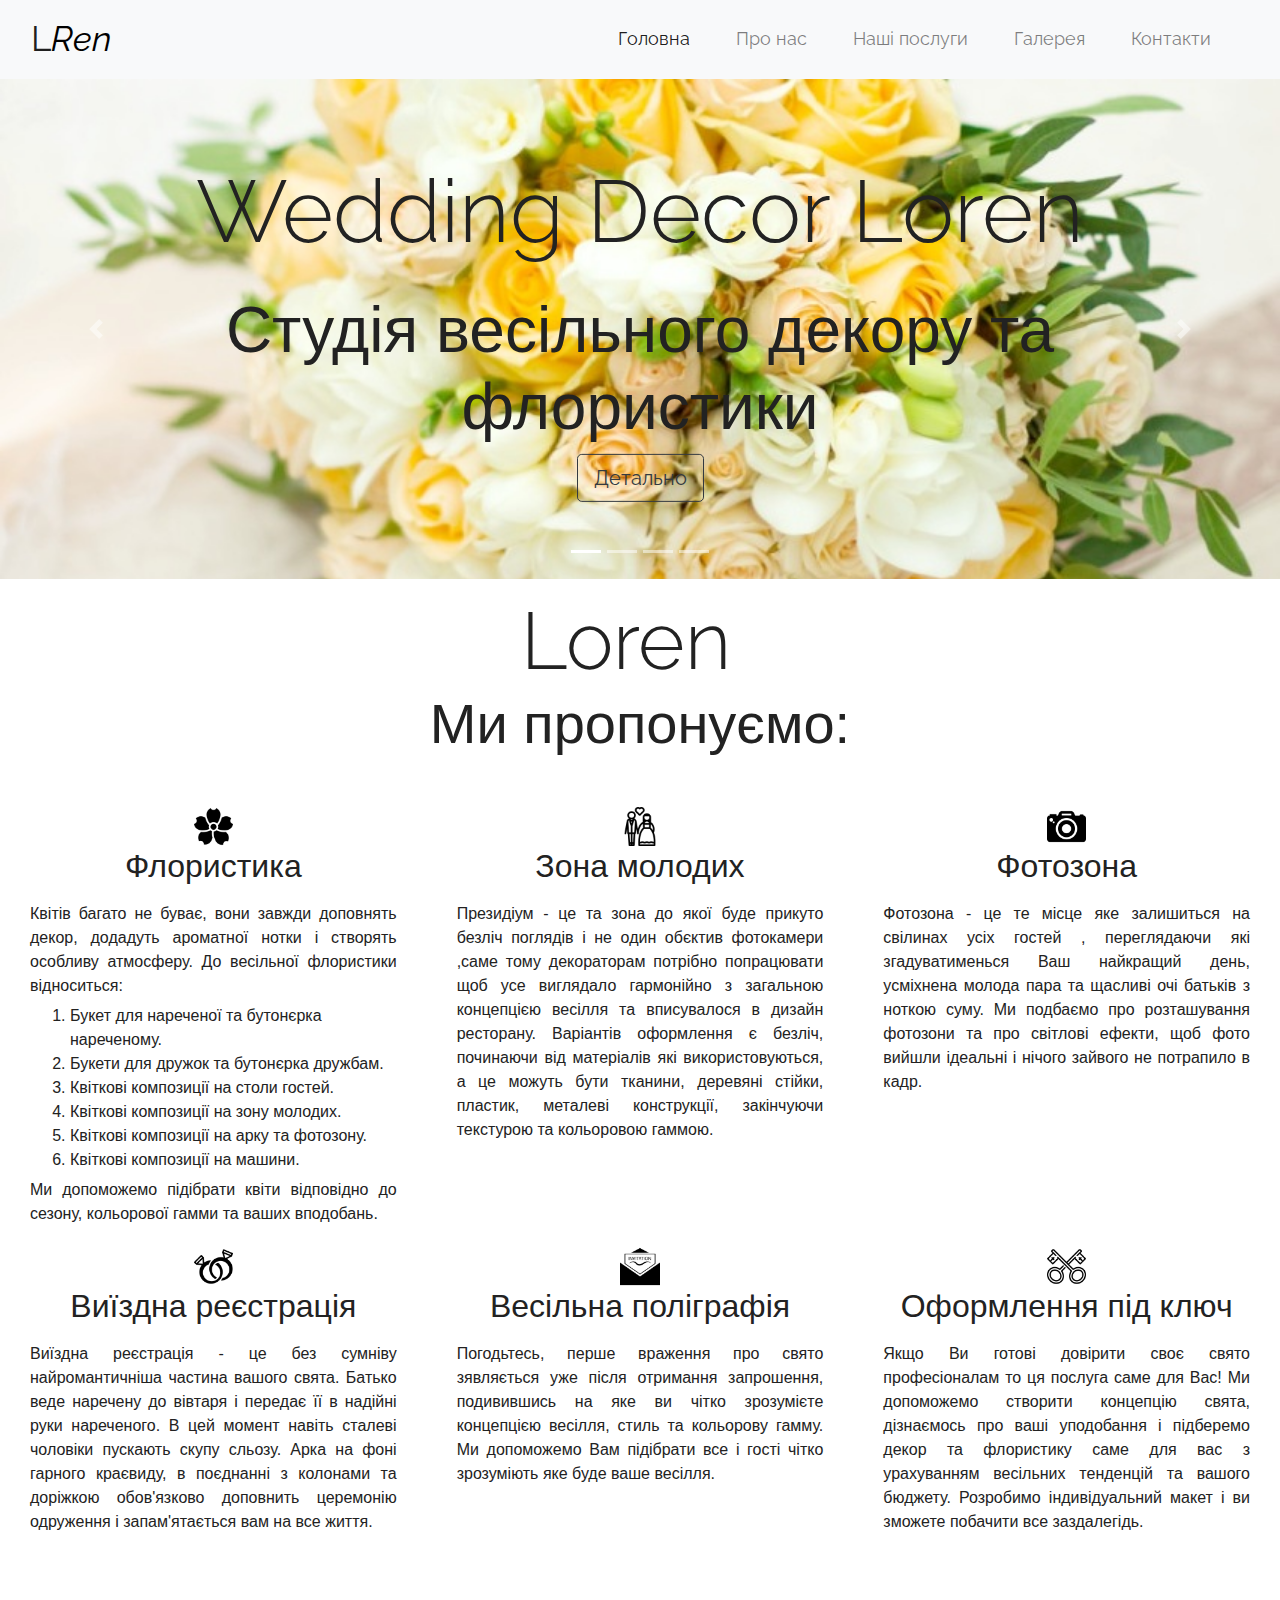
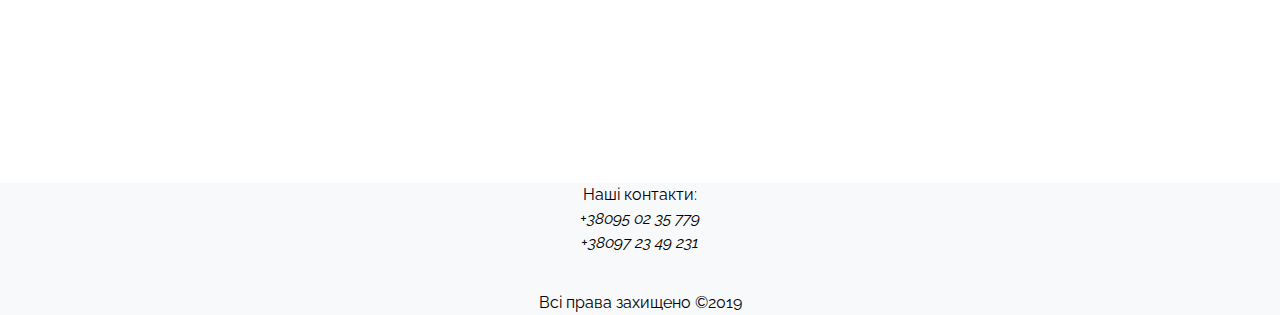
==== index.html @ 3f03f786 "create page galery" ====
<!DOCTYPE html>
<html lang="en">
<head>
    <meta charset="utf-8">
    <meta http-equiv="X-UA-Compatible" content="IE=edge">
    <meta name="viewport" content="width=device-width, initial-scale=1.0">
    <title>Weding Decor Loren</title>
    <meta name="keywords" content="Wedding, Decor, Loren, Agency"/>
    <meta name="description" content="Сайт весільної агенції Loren Decor"/>
    <meta http-equiv="content-language" content="ru">
    <link rel="stylesheet" href="https://use.fontawesome.com/releases/v5.7.2/css/all.css"
          integrity="sha384-fnmOCqbTlWIlj8LyTjo7mOUStjsKC4pOpQbqyi7RrhN7udi9RwhKkMHpvLbHG9Sr" crossorigin="anonymous">
    <link href="img/index/favicon.ico" rel="shortcut icon" type="image/x-icon"/>
    <link href="css/access.css" rel="stylesheet" type="text/css">
    <link rel="stylesheet" href="css/index.css">
    <link rel="stylesheet" href="css/bootstrap.min.css">
    <script src="https://ajax.googleapis.com/ajax/libs/jquery/3.3.1/jquery.min.js"></script>
    <script src="https://cdnjs.cloudflare.com/ajax/libs/popper.js/1.12.9/umd/popper.min.js"></script>
    <script src="js/bootstrap.js"></script>
    <script type="text/javascript" src="js/access.js"></script>
</head>
<body>
<!--Header-->
<nav class="navbar navbar-expand-md navbar-light bg-light sticky-top">
    <div class="container-fluid">
        <a class="navbar-brand" href="index.html">L<i class="far fa-dot-circle">Ren</i></a>
        <button class="navbar-toggler" type="button" data-toggle="collapse" data-terget="#navbarResponsive">
            <span class="navbar-toggler-icon"></span>
        </button>
        <div class="collapse navbar-collapse" id="navbarResponsive">
            <ul class="navbar-nav ml-auto">
                <li class="nav-item"><a class="nav-link active" href="index.html">Головна</a></li>
                <li class="nav-item"><a class="nav-link" href="src/about-us.html">Про нас</a></li>
                <li class="nav-item"><a class="nav-link" href="src/our-services.html">Наші послуги</a></li>
                <li class="nav-item"><a class="nav-link" href="src/galery.html">Галерея</a></li>
                <li class="nav-item"><a class="nav-link" href="src/contact.html">Контакти</a></li>
            </ul>
        </div>
    </div>
</nav>
<!--Slider-->
<div id="slides" class="carousel slide" data-ride="carousel">
    <ul class="carousel-indicators">
        <li data-terget="#slides" data-slide-to="0" class="active"></li>
        <li data-terget="#slides" data-slide-to="1"></li>
        <li data-terget="#slides" data-slide-to="2"></li>
        <li data-terget="#slides" data-slide-to="3"></li>
    </ul>
    <div class="carousel-inner" role="listbox">
        <div class="carousel-item active">
            <img src="img/index/slider/slide1.jpeg"/>
            <div class="carousel-caption">
                <h1 class="display-2">Wedding Decor Loren</h1>
                <h3 class="display-2">Студія весільного декору та флористики</h3>
                <a href="src/about-us.html">
                    <button type="button" class="btn btn-outline-dark btn-lg">Детально</button>
                </a>
            </div>
        </div>
        <div class="carousel-item">
            <img src="img/index/slider/slide2.jpeg"/>
        </div>
        <div class="carousel-item">
            <img src="img/index/slider/slide3.jpeg"/>
        </div>
        <div class="carousel-item">
            <img src="img/index/slider/slide4.jpeg"/>
        </div>
        <a class="carousel-control-next" href="#slides" role="button" data-slide="next">
            <span class="carousel-control-next-icon" aria-hidden="true"></span>
            <span class="sr-only">Next</span>
        </a>
        <a class="carousel-control-prev" href="#slides" role="button" data-slide="prev">
            <span class="carousel-control-prev-icon" aria-hidden="true"></span>
            <span class="sr-only">Previous</span>
        </a>
    </div>
</div>
<!--Main block-->
<div class="container">
    <div class="text-center alert">
        <div class="rowcol-12">
            <h1 class="display-3 text-typing">Loren</i></h1>
            <h2 class="display-4">Ми пропонуємо:</h2>
        </div>
    </div>
</div>
<!--Opys Roslug-->
<div class="container-fluid padding">
    <div class="row text-center mainBlock">
        <div class="col-xs-12 col-sm-6 col-md-4">
            <img class="rotate" src="img/index/icon/florystyka.png">
            <h3>Флористика</h3>
            <div class="container hower">
                <p class="text-justify">Квітів багато не буває, вони завжди доповнять декор, додадуть ароматної нотки і
                    створять особливу атмосферу. До весільної флористики відноситься:
                <ol class="text-left">
                    <li>Букет для нареченої та бутонєрка нареченому.</li>
                    <li>Букети для дружок та бутонєрка дружбам.</li>
                    <li>Квіткові композиції на столи гостей.</li>
                    <li>Квіткові композиції на зону молодих.</li>
                    <li>Квіткові композиції на арку та фотозону.</li>
                    <li>Квіткові композиції на машини.</li>
                </ol>
                <p class="text-justify">Ми допоможемо підібрати квіти відповідно до сезону, кольорової гамми та ваших
                    вподобань.</p>
            </div>
        </div>
        <div class="col-xs-12 col-sm-6 col-md-4">
            <img class="rotate" src="img/index/icon/prezydia.png">
            <h3>Зона молодих</h3>
            <div class="container hower">
                <p class="text-justify">Президіум - це та зона до якої буде прикуто безліч поглядів і не один обєктив
                    фотокамери ,саме тому декораторам потрібно попрацювати щоб усе виглядало гармонійно з загальною
                    концепцією весілля та вписувалося в дизайн ресторану. Варіантів оформлення є безліч, починаючи від
                    матеріалів які використовуються, а це можуть бути тканини,
                    деревяні стійки, пластик, металеві конструкції, закінчуючи текстурою та кольоровою гаммою.</p>
            </div>
        </div>
        <div class="col-xs-12 col-sm-6 col-md-4">
            <img class="rotate" src="img/index/icon/fotozona%20.png">
            <h3>Фотозона</h3>
            <div class="container hower">
                <p class="text-justify">Фотозона - це те місце яке залишиться на свілинах усіх гостей , переглядаючи які
                    згадуватименься Ваш найкращий день, усміхнена молода пара та щасливі очі батьків з ноткою суму.
                    Ми подбаємо про розташування фотозони та про світлові ефекти, щоб фото вийшли ідеальні і нічого
                    зайвого не потрапило в кадр.
            </div>
            </p>
        </div>
        <div class="col-xs-12 col-sm-6 col-md-4">
            <img class="rotate" src="img/index/icon/vyizna.png">
            <h3>Виїздна реєстрація</h3>
            <div class="container hower">
                <p class="text-justify">Виїздна реєстрація - це без сумніву найромантичніша частина вашого свята. Батько
                    веде наречену до вівтаря і передає її в надійні руки нареченого. В цей момент навіть сталеві
                    чоловіки пускають скупу сльозу.
                    Арка на фоні гарного краєвиду, в поєднанні з колонами та доріжкою обов'язково доповнить церемонію
                    одруження і запам'ятається вам на все життя.
                </p>
            </div>
        </div>
        <div class="col-xs-12 col-sm-6 col-md-4">
            <img class="rotate" src="img/index/icon/poligraphy.png">
            <h3>Весільна поліграфія</h3>
            <div class="container hower">
                <p class="text-justify">Погодьтесь, перше враження про свято зявляється уже після отримання запрошення,
                    подивившись на яке ви чітко зрозумієте концепцією весілля, стиль та кольорову гамму.
                    Ми допоможемо Вам підібрати все і гості чітко зрозуміють яке буде ваше весілля.</p>
            </div>
        </div>
        <div class="col-xs-12 col-sm-6 col-md-4">
            <img class="rotate" src="img/index/icon/key.png">
            <h3>Оформлення під ключ</h3>
            <div class="container hower">
                <p class="text-justify">Якщо Ви готові довірити своє свято професіоналам то ця послуга саме для Вас!
                    Ми допоможемо створити концепцію свята, дізнаємось про ваші уподобання і підберемо декор та
                    флористику саме для вас з урахуванням весільних тенденцій та вашого бюджету. Розробимо
                    індивідуальний макет і ви зможете побачити все заздалегідь.
                </p>
            </div>
        </div>
    </div>
</div>
<!--Section with img-->
<figure>
    <div class="fixed-wrap">
        <div id="fixed">
        </div>
    </div>
</figure>
<!--Footer-->
<footer class="container-fluid bg-light">
    <div class="container-fluid text-center social">
        <span>Наші контакти:</span><br>
        <i class="fas fa-phone">+38095 02 35 779</i><br>
        <i class="fab fa-viber">+38097 23 49 231</i><br>
        <a href="https://www.facebook.com/oksanavolodynyrivna" target="_blank" title="Facebook"><i
                class="fab fa-facebook"></i></a>
        <a href="https://www.instagram.com/wedding_decor_loren/" target="_blank" title="Instagram"><i
                class="fab fa-instagram"></i></a>
        <a href="href=mailto:roma@br.if." target="_blank" title="Відправте нам повідомлення"><i
                class="fas fa-envelope"></i></a><br>
    </div>
    <div class="container text-sm-center">
        <span> Всі права захищено &copy;2019</span>
    </div>
</footer>
<script type="text/javascript">
    //** 1) Adds ability to scroll to an absolute position (from top of page) or specific element on the page instead.
    //** 2) Fixes scroll animation not working in Opera.
    var scrolltotop = {
        setting: {startline: 100, scrollto: 0, scrollduration: 1000, fadeduration: [500, 100]},
        controlHTML: '<img src="img/index/knopka.png" style="width:48px; height:48px" />',
        controlattrs: {offsetx: 25, offsety: 25},
        anchorkeyword: '#top', //Enter href value of HTML anchors on the page that should also act as "Scroll Up" links

        state: {isvisible: false, shouldvisible: false},

        scrollup: function () {
            if (!this.cssfixedsupport)
                this.$control.css({opacity: 0})
            var dest = isNaN(this.setting.scrollto) ? this.setting.scrollto : parseInt(this.setting.scrollto)
            if (typeof dest == "string" && jQuery('#' + dest).length == 1)
                dest = jQuery('#' + dest).offset().top
            else
                dest = 0
            this.$body.animate({scrollTop: dest}, this.setting.scrollduration);
        },
        keepfixed: function () {
            var $window = jQuery(window)
            var controlx = $window.scrollLeft() + $window.width() - this.$control.width() - this.controlattrs.offsetx
            var controly = $window.scrollTop() + $window.height() - this.$control.height() - this.controlattrs.offsety
            this.$control.css({left: controlx + 'px', top: controly + 'px'})
        },
        togglecontrol: function () {
            var scrolltop = jQuery(window).scrollTop()
            if (!this.cssfixedsupport)
                this.keepfixed()
            this.state.shouldvisible = (scrolltop >= this.setting.startline) ? true : false
            if (this.state.shouldvisible && !this.state.isvisible) {
                this.$control.stop().animate({opacity: 1}, this.setting.fadeduration[0])
                this.state.isvisible = true
            }
            else if (this.state.shouldvisible == false && this.state.isvisible) {
                this.$control.stop().animate({opacity: 0}, this.setting.fadeduration[1])
                this.state.isvisible = false
            }
        },
        init: function () {
            jQuery(document).ready(function ($) {
                var mainobj = scrolltotop
                var iebrws = document.all
                mainobj.cssfixedsupport = !iebrws || iebrws && document.compatMode == "CSS1Compat" && window.XMLHttpRequest
                mainobj.$body = (window.opera) ? (document.compatMode == "CSS1Compat" ? $('html') : $('body')) : $('html,body')
                mainobj.$control = $('<div id="topcontrol">' + mainobj.controlHTML + '</div>')
                    .css({
                        position: mainobj.cssfixedsupport ? 'fixed' : 'absolute',
                        bottom: mainobj.controlattrs.offsety,
                        right: mainobj.controlattrs.offsetx,
                        opacity: 0,
                        cursor: 'pointer'
                    })
                    .attr({title: 'На верх'})
                    .click(function () {
                        mainobj.scrollup();
                        return false
                    })
                    .appendTo('body')
                if (document.all && !window.XMLHttpRequest && mainobj.$control.text() != '')
                    mainobj.$control.css({width: mainobj.$control.width()})
                mainobj.togglecontrol()
                $('a[href="' + mainobj.anchorkeyword + '"]').click(function () {
                    mainobj.scrollup()
                    return false
                })
                $(window).bind('scroll resize', function (e) {
                    mainobj.togglecontrol()
                })
            })
        }
    }
    scrolltotop.init()</script>
</body>
</html>
---- css/access.css ----
.unselectable {
    -moz-user-select:none;
    -webkit-user-select:none;
    cursor: default;
}
html
{
    -webkit-touch-callout: none;
    -webkit-user-select: none;
    -khtml-user-select: none;
    -moz-user-select: none;
    -ms-user-select: none;
    user-select: none;
    -webkit-tap-highlight-color: rgba(0,0,0,0);
}
#wpcp-error-message {
    direction: ltr;
    text-align: center;
    transition: opacity 900ms ease 0s;
    z-index: 99999999;
}
.hideme {
    opacity:0;
    visibility: hidden;
}
.showme {
    opacity:1;
    visibility: visible;
}
.msgmsg-box-wpcp {
    border-radius: 10px;
    color: #555;
    font-family: Tahoma;
    font-size: 11px;
    margin: 10px;
    padding: 10px 36px;
    position: fixed;
    width: 255px;
    top: 50%;
    left: 50%;
    margin-top: -10px;
    margin-left: -130px;
    -webkit-box-shadow: 0px 0px 34px 2px rgba(242,191,191,1);
    -moz-box-shadow: 0px 0px 34px 2px rgba(242,191,191,1);
    box-shadow: 0px 0px 34px 2px rgba(242,191,191,1);
}
.msgmsg-box-wpcp span {
    font-weight:bold;
    text-transform:uppercase;
}
.error-wpcp {		background:#ffecec;
    border:1px solid #f5aca6;
}
.success {
    background:#e9ffd9;
    border:1px solid #a6ca8a;
}
.warning-wpcp {
    background:#ffecec;
    border:1px solid #f5aca6;
}
.notice {
    background:#e3f7fc;
    border:1px solid #8ed9f6;
}
---- css/index.css ----
@import url('https://fonts.googleapis.com/css?family=Poppins:400,500,700');
@import url('https://fonts.googleapis.com/css?family=Raleway');

html body{
    width: 100%;
    height: 100%;
    font-family: 'Raleway', sans-serif;
    color: #2222;
}
/*navbar*/
.container-fluid .navbar-brand{
    font-size: 35px;
}
.container-fluid h1{
    padding: 1em;
    border-radius: 0;
    margin: 0 auto;
    margin-top: 10px;
}
.navbar-nav li{
padding-right: 30px;
}
.nav-link{
    font-size: 1.1em; !important;
}
/*sider*/
.carousel-inner{
    height: 500px;
}
.carousel-inner img{
    /*transform: translateY(-20%);*/
    /*width: 100%;*/
    height: 100%;
}
@media  (min-width: 1000px) {
    .carousel-inner img{
        width: 100%;}
}

.carousel-caption{
    position: absolute;
    top: 50%;
    transform: translateY(-100%);
}
.carousel-caption h1{
    padding-top: 40px;
    font-style: initial;
    color: rgb(34, 34, 34);
}
.carousel-caption h3{
    color: rgb(34, 34, 34);
    font-family: "Book Antiqua", sans-serif;
    font-size: 4em;
    padding-top: 20px;
}
/*main block*/
@media (max-width: 450px) {
    .carousel-caption .display-2 {
        font-size: 2em;
    }
}
.padding{
  padding-bottom: 2em;
}
.alert{
    width: 100%;
    margin: 0 auto;
    padding-top: 2em;
}
.alert h1 {
    color: rgb(34, 34, 34);
    padding-top: 1px;
    font-family: "Raleway", sans-serif;
    font-size: 5em;
    margin-bottom: 1px;

}
.alert h1:hover{
    text-shadow: 3px 3px 3px #8f8f8f;
    transition: text-shadow 300ms linear 0ms;
}
.alert h2{
     color: rgb(34, 34, 34);
     font-family: "Book Antiqua", sans-serif;
     margin-bottom: 1px;
 }
.alert h2:hover {
    text-shadow: 3px 3px 3px #8f8f8f;
    transition: text-shadow 300ms linear 0ms;
    cursor: pointer;
}
/*opys poslug*/
.mainBlock img{
    width: 10%;
    padding-top: 20px;
}
.mainBlock h3{
    color: rgb(34, 34, 34);
    padding-top: 1px;
    font-family: "Book Antiqua", sans-serif;
    margin-bottom: 1px;
    font-size: 2em;
    padding-bottom: 10px;

}
.text-typing
{
    width: 13em;
    white-space:nowrap;
    overflow:hidden;
    -webkit-animation: type 8s steps(50, end);
    animation: type 8s steps(50, end);
}
@keyframes type{
    from { width: 0px; }
}

@-webkit-keyframes type{
    from { width: 0px; }
}
.mainBlock h3:hover{
    text-shadow: 3px 3px 3px #8f8f8f;
    transition: text-shadow 300ms linear 0ms;
}
.mainBlock p, .mainBlock ol{
    color: rgb(34, 34, 34);
    padding-top: 5px;
    font-family: "Book Antiqua", sans-serif;
    margin-bottom: 1px;
    font-size: 1em;
    transition: all 300ms linear 0ms;
}
.hower:hover{
    transform: rotate(0deg) scale(1.1,1.1) ;
    box-shadow: 1px 1px 1px #cacaca;
    z-index: 999;
    transition: transform 300ms linear 100ms,
    box-shadow 300ms linear 0ms, z-index 300ms linear 0ms;
    background: #f4f4f4;
}
/*img block*/
#fixed{
    width: 100%;
    height: 200px;
    background: url("../img/index/fon.jpeg") no-repeat center center fixed;
    background-blend-mode: multiply;
    border-color: lightblue;
   /** background-size: cover;*/
    -o-background-size: cover;
    -moz-background-size: cover;
    -webkit-background-size: cover;


}

/*footer*/
footer span, i{
    color: black;
}
.social a{
    font-size: 1.5em;
    padding: 4px;
}
.fa-envelope, .fa-facebook, .fa-instagram{color: black}
.fa-instagram:hover, .fa-facebook:hover, .fa-envelope:hover{color: #737475
}
/*rotate img for main block*/
.rotate:hover {
    -webkit-transform: rotateZ(20deg);
    -ms-transform: rotateZ(20deg);
    transform: rotateZ(20deg);
    cursor: pointer;
}
/***********************************************************

                        MEDIA QUERIS

***********************************************************/

/*@media (max-width: 1160px) {
    .container{
        width: 100%;
    }
    .col-4{
        width: 100%;
        box-sizing: content-box;
        box-sizing: border-box;


        margin: 0;
        padding-left: 15px;
        padding-right: 15px;
        text-align: center;

    }
}*/
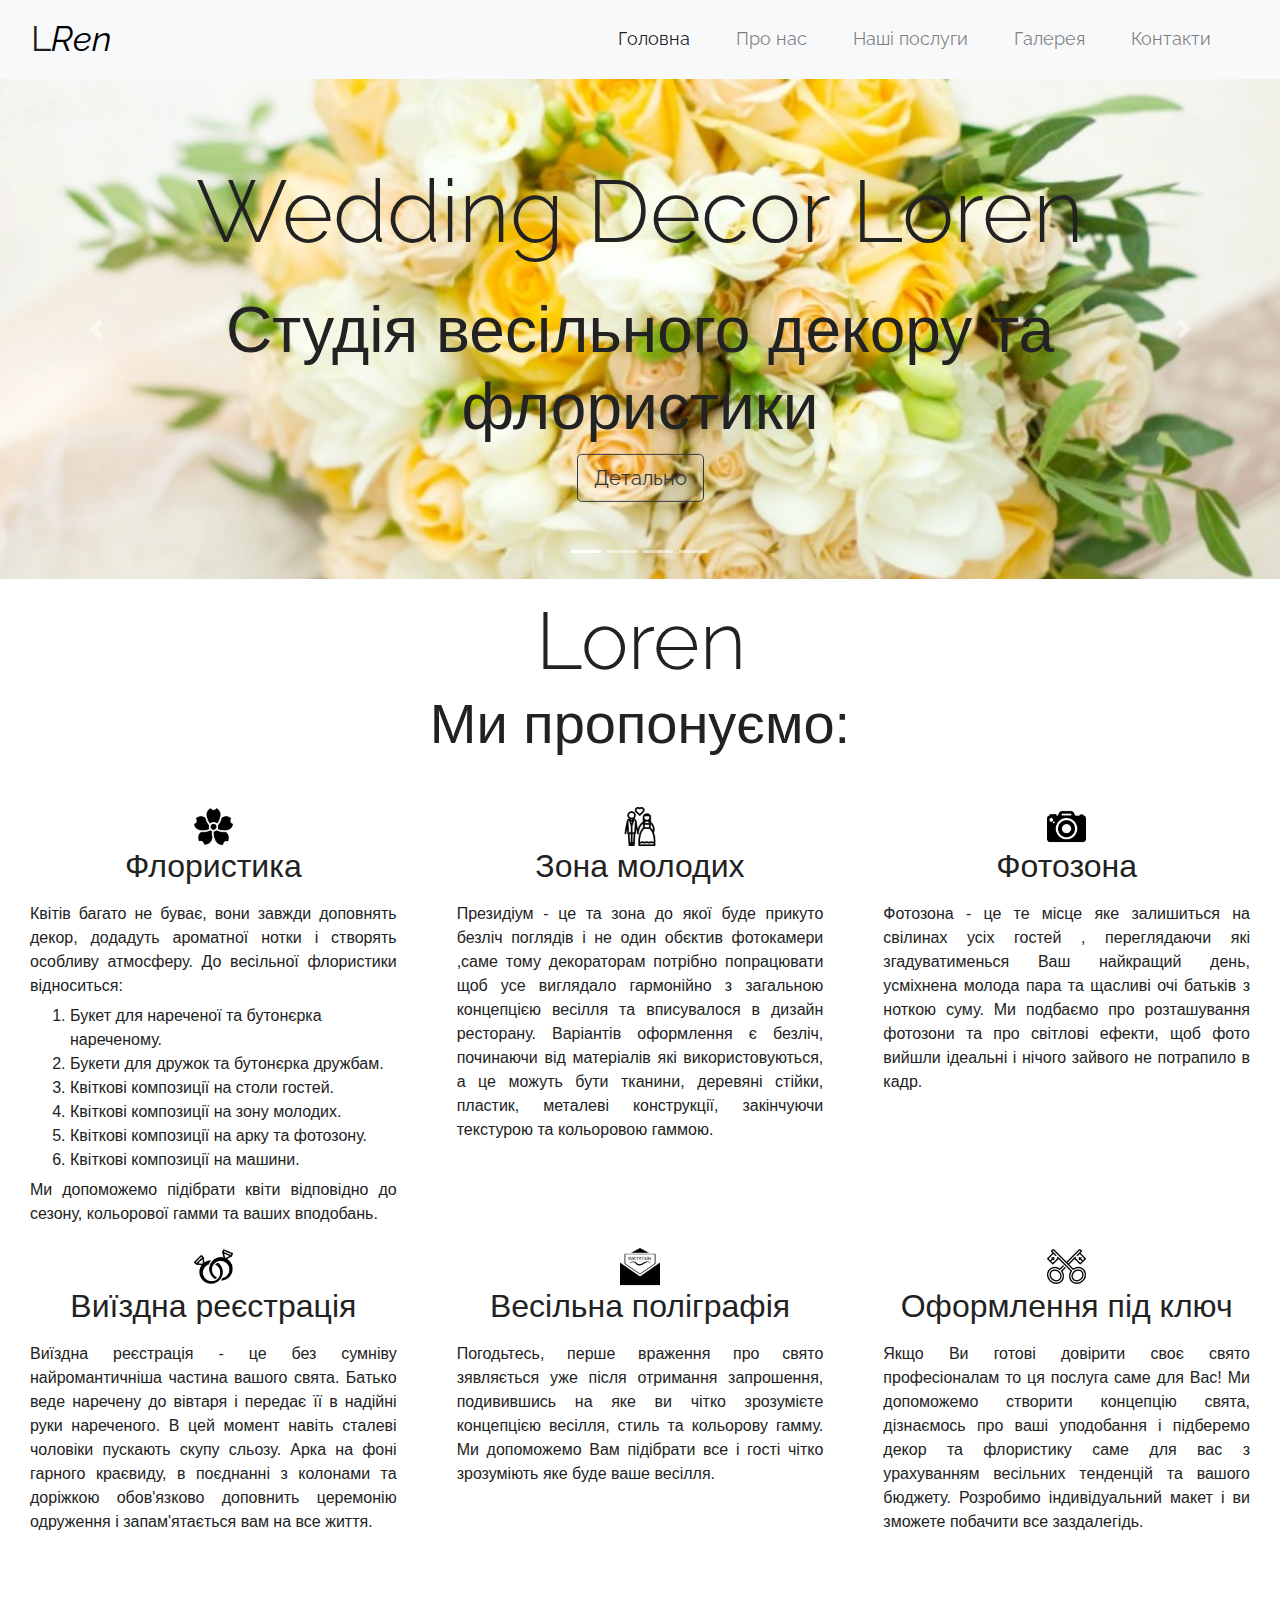
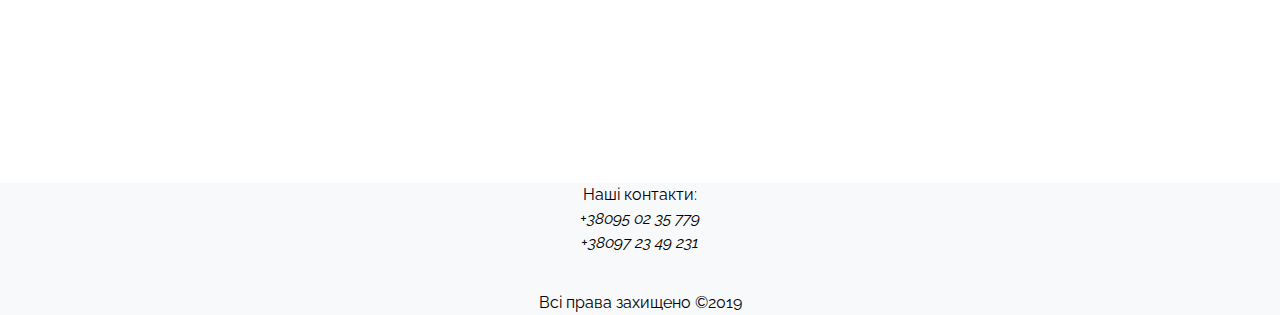
==== commit 52cba806: "modified navbar menu" ====
--- a/index.html
+++ b/index.html
@@ -15,8 +15,10 @@
     <link rel="stylesheet" href="css/index.css">
     <link rel="stylesheet" href="css/bootstrap.min.css">
     <script src="https://ajax.googleapis.com/ajax/libs/jquery/3.3.1/jquery.min.js"></script>
+    <!--TODO: create nav bar menu for small devices-->
     <script src="https://cdnjs.cloudflare.com/ajax/libs/popper.js/1.12.9/umd/popper.min.js"></script>
-    <script src="js/bootstrap.js"></script>
+    <script type="text/javascript" src="js/popper.min.js"></script>
+    <script src="js/bootstrap.min.js"></script>
     <script type="text/javascript" src="js/access.js"></script>
 </head>
 <body>
@@ -27,7 +29,7 @@
         <button class="navbar-toggler" type="button" data-toggle="collapse" data-terget="#navbarResponsive">
             <span class="navbar-toggler-icon"></span>
         </button>
-        <div class="collapse navbar-collapse" id="navbarResponsive">
+        <div id="navbarResponsive" class="collapse navbar-collapse" >
             <ul class="navbar-nav ml-auto">
                 <li class="nav-item"><a class="nav-link active" href="index.html">Головна</a></li>
                 <li class="nav-item"><a class="nav-link" href="src/about-us.html">Про нас</a></li>
@@ -79,7 +81,7 @@
 <!--Main block-->
 <div class="container">
     <div class="text-center alert">
-        <div class="rowcol-12">
+        <div class="col-12">
             <h1 class="display-3 text-typing">Loren</i></h1>
             <h2 class="display-4">Ми пропонуємо:</h2>
         </div>
@@ -261,5 +263,7 @@
         }
     }
     scrolltotop.init()</script>
+<!-- Optional JavaScript -->
+<!-- jQuery first, then Popper.js, then Bootstrap JS -->
 </body>
 </html>
--- a/css/index.css
+++ b/css/index.css
@@ -23,7 +23,7 @@
 .nav-link{
     font-size: 1.1em; !important;
 }
-/*sider*/
+/*slider*/
 .carousel-inner{
     height: 500px;
 }
@@ -32,7 +32,8 @@
     /*width: 100%;*/
     height: 100%;
 }
-@media  (min-width: 1000px) {
+
+@media  (min-width: 860px) {
     .carousel-inner img{
         width: 100%;}
 }
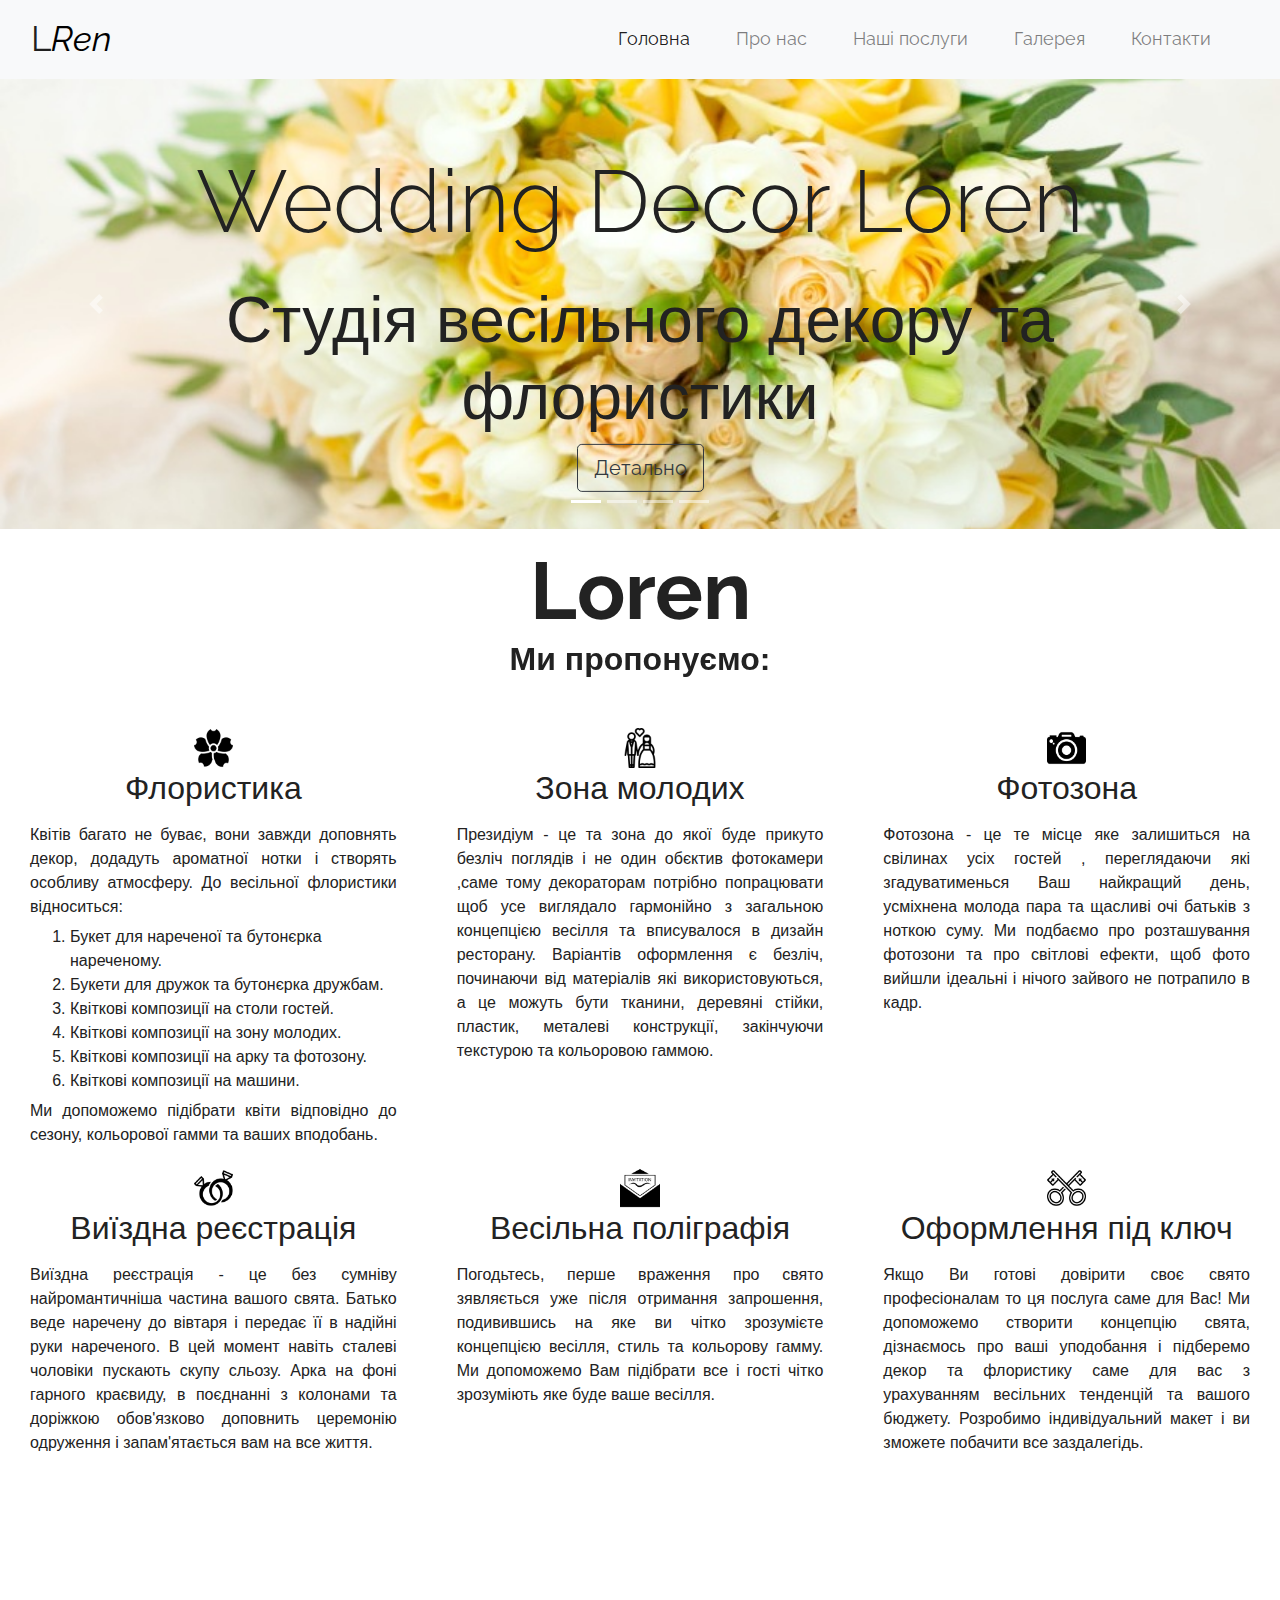
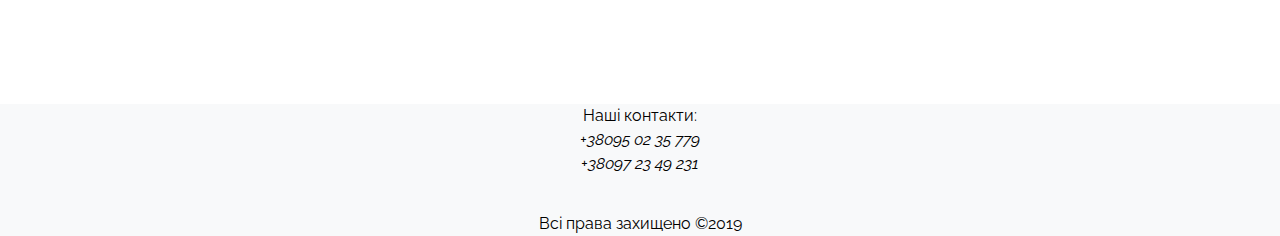
==== commit 11e5ad9e: "modified style for small device" ====
--- a/index.html
+++ b/index.html
@@ -6,7 +6,7 @@
     <meta name="viewport" content="width=device-width, initial-scale=1.0">
     <title>Weding Decor Loren</title>
     <meta name="keywords" content="Wedding, Decor, Loren, Agency"/>
-    <meta name="description" content="Сайт весільної агенції Loren Decor"/>
+    <meta name="description" content="Весільна агенція Loren Decor"/>
     <meta http-equiv="content-language" content="ru">
     <link rel="stylesheet" href="https://use.fontawesome.com/releases/v5.7.2/css/all.css"
           integrity="sha384-fnmOCqbTlWIlj8LyTjo7mOUStjsKC4pOpQbqyi7RrhN7udi9RwhKkMHpvLbHG9Sr" crossorigin="anonymous">
@@ -15,7 +15,6 @@
     <link rel="stylesheet" href="css/index.css">
     <link rel="stylesheet" href="css/bootstrap.min.css">
     <script src="https://ajax.googleapis.com/ajax/libs/jquery/3.3.1/jquery.min.js"></script>
-    <!--TODO: create nav bar menu for small devices-->
     <script src="https://cdnjs.cloudflare.com/ajax/libs/popper.js/1.12.9/umd/popper.min.js"></script>
     <script type="text/javascript" src="js/popper.min.js"></script>
     <script src="js/bootstrap.min.js"></script>
@@ -23,13 +22,15 @@
 </head>
 <body>
 <!--Header-->
-<nav class="navbar navbar-expand-md navbar-light bg-light sticky-top">
+<!--Nav bar section-->
+<nav class="navbar navbar-expand-lg navbar-light bg-light sticky-top">
     <div class="container-fluid">
         <a class="navbar-brand" href="index.html">L<i class="far fa-dot-circle">Ren</i></a>
-        <button class="navbar-toggler" type="button" data-toggle="collapse" data-terget="#navbarResponsive">
+        <button class="navbar-toggler" type="button" data-toggle="collapse" data-target="#navSuport"
+                aria-controls="navSuport" aria-expanded="false" aria-label="togleNavi">
             <span class="navbar-toggler-icon"></span>
         </button>
-        <div id="navbarResponsive" class="collapse navbar-collapse" >
+        <div class="collapse navbar-collapse" id="navSuport">
             <ul class="navbar-nav ml-auto">
                 <li class="nav-item"><a class="nav-link active" href="index.html">Головна</a></li>
                 <li class="nav-item"><a class="nav-link" href="src/about-us.html">Про нас</a></li>
@@ -41,6 +42,7 @@
     </div>
 </nav>
 <!--Slider-->
+
 <div id="slides" class="carousel slide" data-ride="carousel">
     <ul class="carousel-indicators">
         <li data-terget="#slides" data-slide-to="0" class="active"></li>
@@ -82,8 +84,12 @@
 <div class="container">
     <div class="text-center alert">
         <div class="col-12">
-            <h1 class="display-3 text-typing">Loren</i></h1>
-            <h2 class="display-4">Ми пропонуємо:</h2>
+            <div class="container justify-content-center">
+                <div class="row">
+                    <h1 class="font-weight-bold text-typing">Loren</i></h1>
+                </div>
+            </div>
+            <h2 class="display-5 font-weight-bold">Ми пропонуємо:</h2>
         </div>
     </div>
 </div>
@@ -183,9 +189,7 @@
                 class="fab fa-instagram"></i></a>
         <a href="href=mailto:roma@br.if." target="_blank" title="Відправте нам повідомлення"><i
                 class="fas fa-envelope"></i></a><br>
-    </div>
-    <div class="container text-sm-center">
-        <span> Всі права захищено &copy;2019</span>
+        <span>Всі права захищено &copy;2019</span>
     </div>
 </footer>
 <script type="text/javascript">
@@ -263,7 +267,5 @@
         }
     }
     scrolltotop.init()</script>
-<!-- Optional JavaScript -->
-<!-- jQuery first, then Popper.js, then Bootstrap JS -->
 </body>
 </html>
--- a/css/index.css
+++ b/css/index.css
@@ -25,12 +25,15 @@
 }
 /*slider*/
 .carousel-inner{
-    height: 500px;
+    height: 450px;
 }
 .carousel-inner img{
-    /*transform: translateY(-20%);*/
-    /*width: 100%;*/
+    transform: translateY(-5%);
+    width: 100%;
     height: 100%;
+}
+.flexabl-img{
+    max-width: 100%;
 }
 
 @media  (min-width: 860px) {
@@ -44,7 +47,7 @@
     transform: translateY(-100%);
 }
 .carousel-caption h1{
-    padding-top: 40px;
+    padding-top: 30px;
     font-style: initial;
     color: rgb(34, 34, 34);
 }
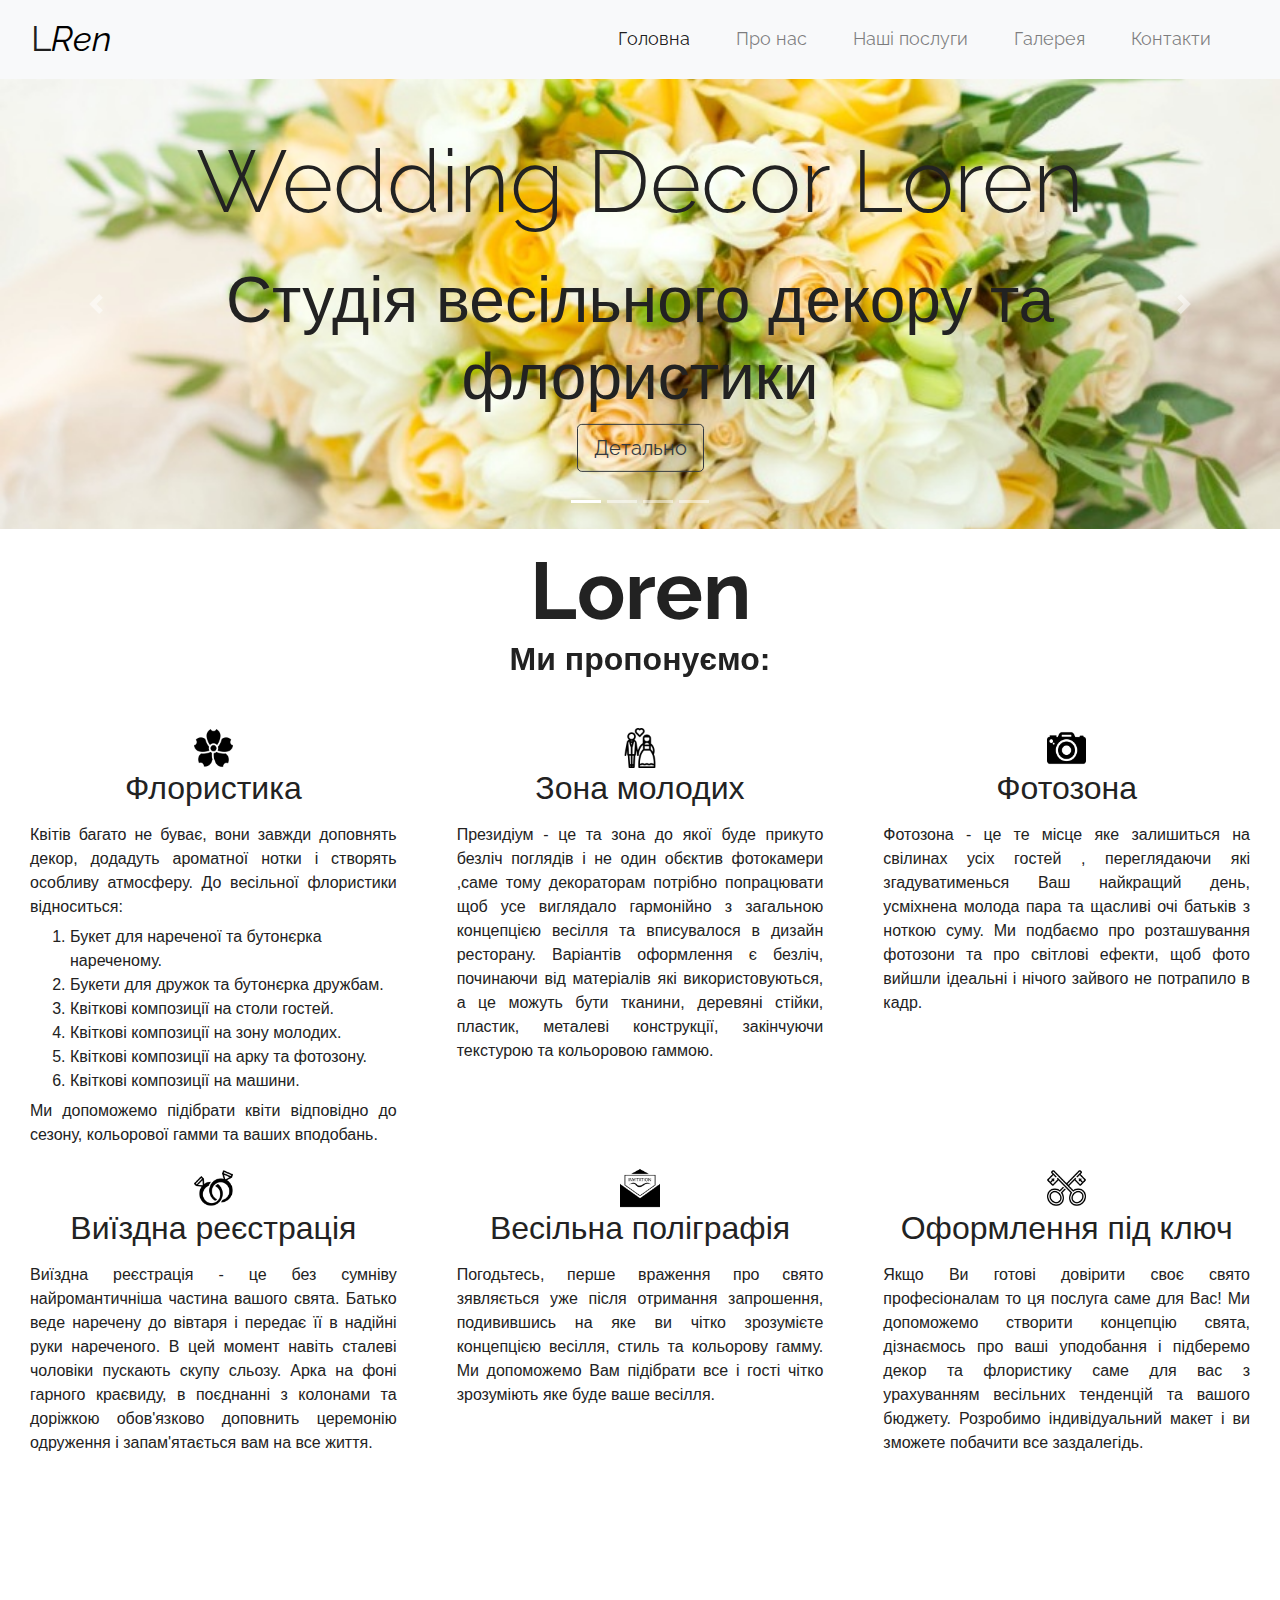
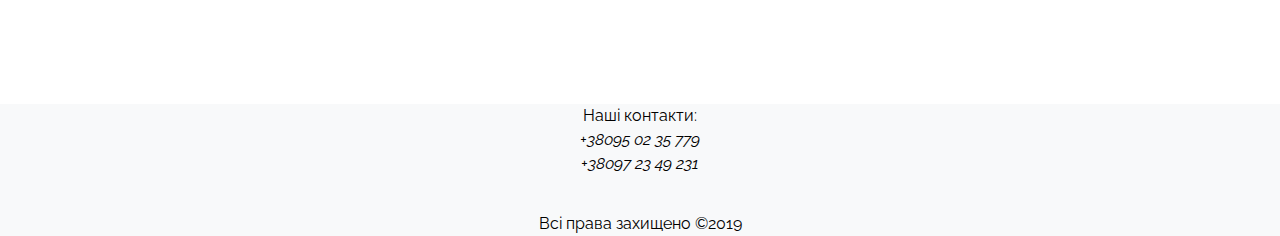
==== commit 59961745: "modified contact page" ====
--- a/index.html
+++ b/index.html
@@ -53,7 +53,7 @@
     <div class="carousel-inner" role="listbox">
         <div class="carousel-item active">
             <img src="img/index/slider/slide1.jpeg"/>
-            <div class="carousel-caption">
+            <div class="carousel-caption pt-0">
                 <h1 class="display-2">Wedding Decor Loren</h1>
                 <h3 class="display-2">Студія весільного декору та флористики</h3>
                 <a href="src/about-us.html">
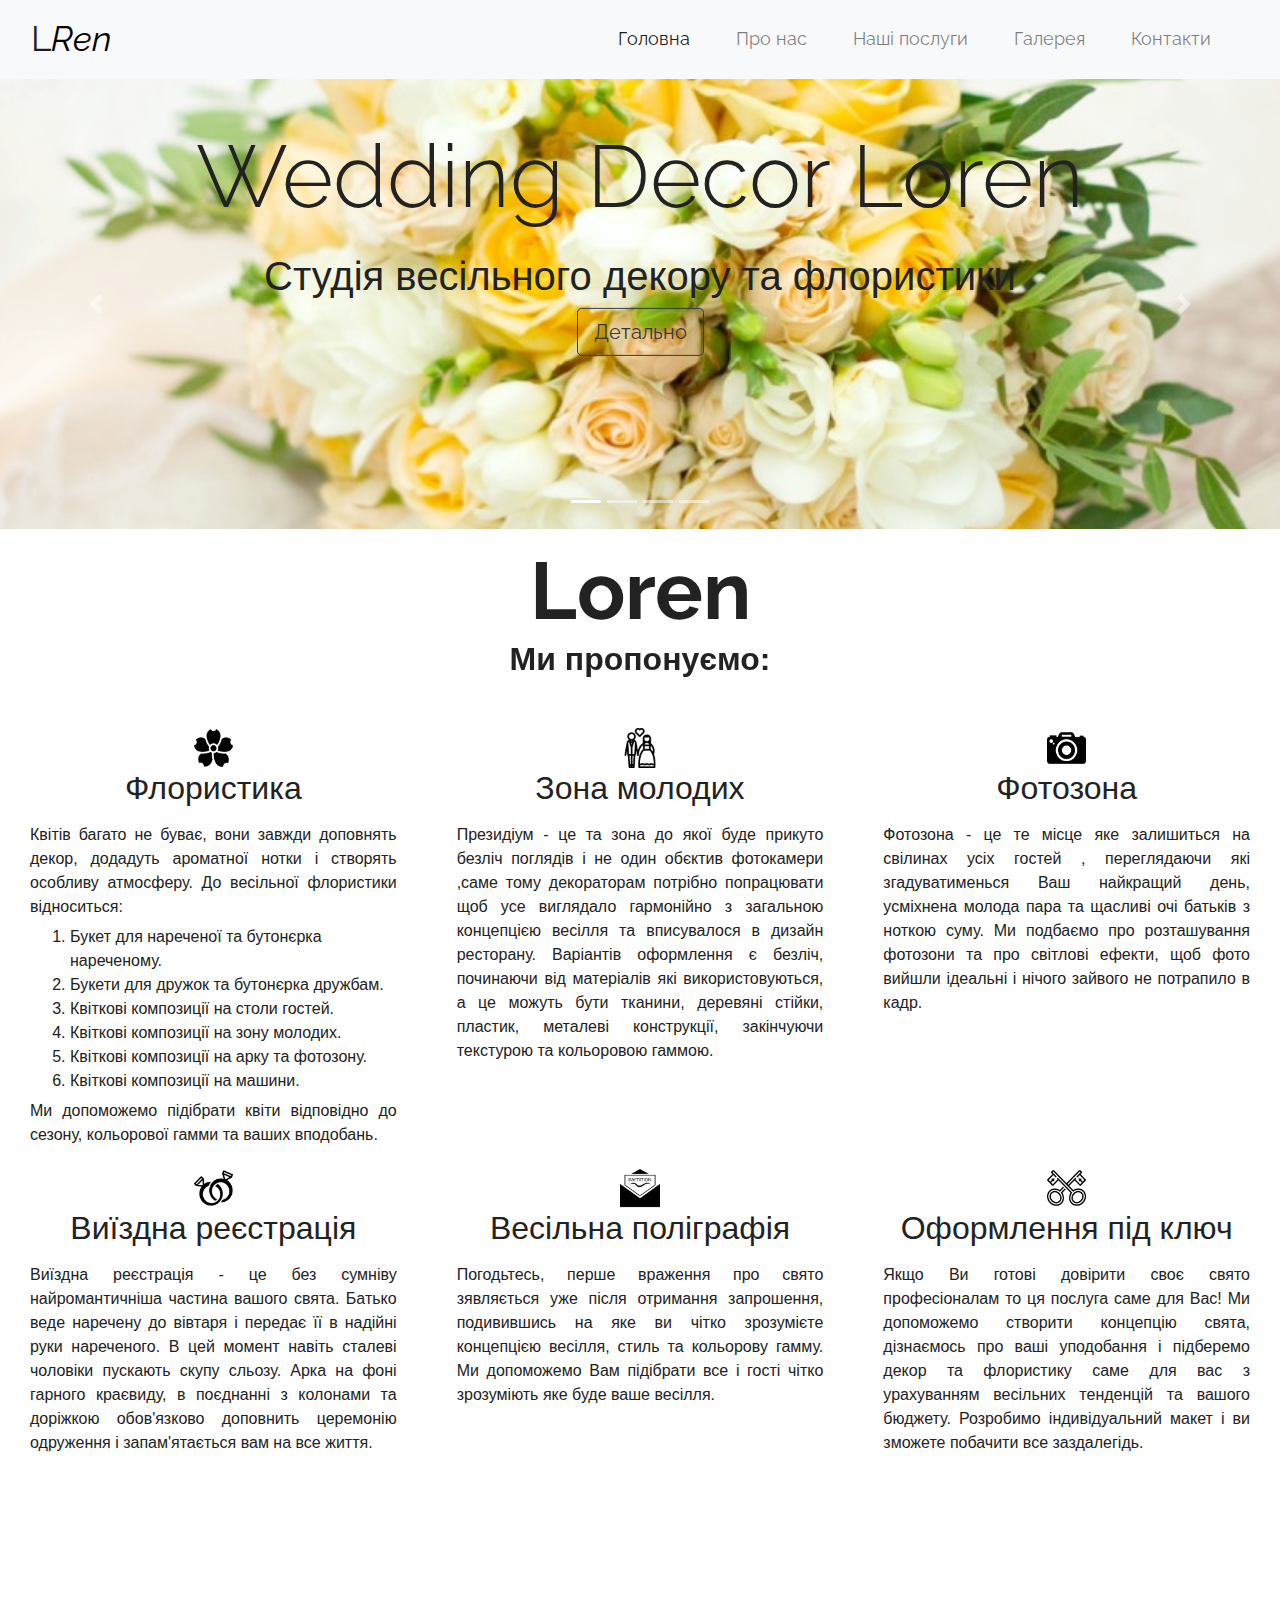
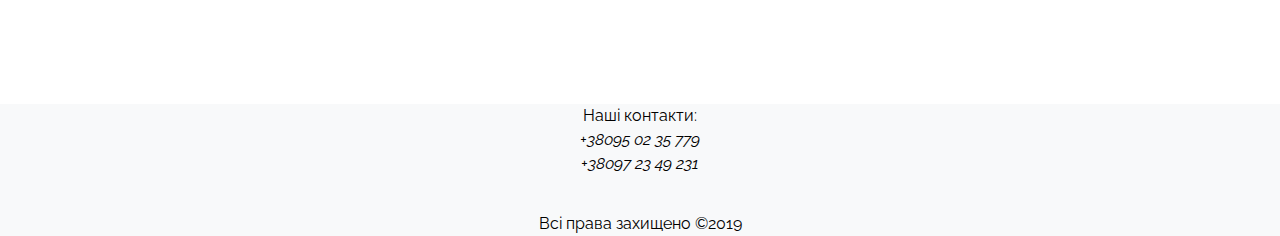
==== commit 3bf44e89: "modified style for all project" ====
--- a/index.html
+++ b/index.html
@@ -42,7 +42,6 @@
     </div>
 </nav>
 <!--Slider-->
-
 <div id="slides" class="carousel slide" data-ride="carousel">
     <ul class="carousel-indicators">
         <li data-terget="#slides" data-slide-to="0" class="active"></li>
--- a/css/index.css
+++ b/css/index.css
@@ -47,15 +47,15 @@
     transform: translateY(-100%);
 }
 .carousel-caption h1{
-    padding-top: 30px;
+    padding-top: 25px;
     font-style: initial;
     color: rgb(34, 34, 34);
 }
 .carousel-caption h3{
     color: rgb(34, 34, 34);
     font-family: "Book Antiqua", sans-serif;
-    font-size: 4em;
-    padding-top: 20px;
+    font-size: 2.5em;
+    padding-top: 15px;
 }
 /*main block*/
 @media (max-width: 450px) {
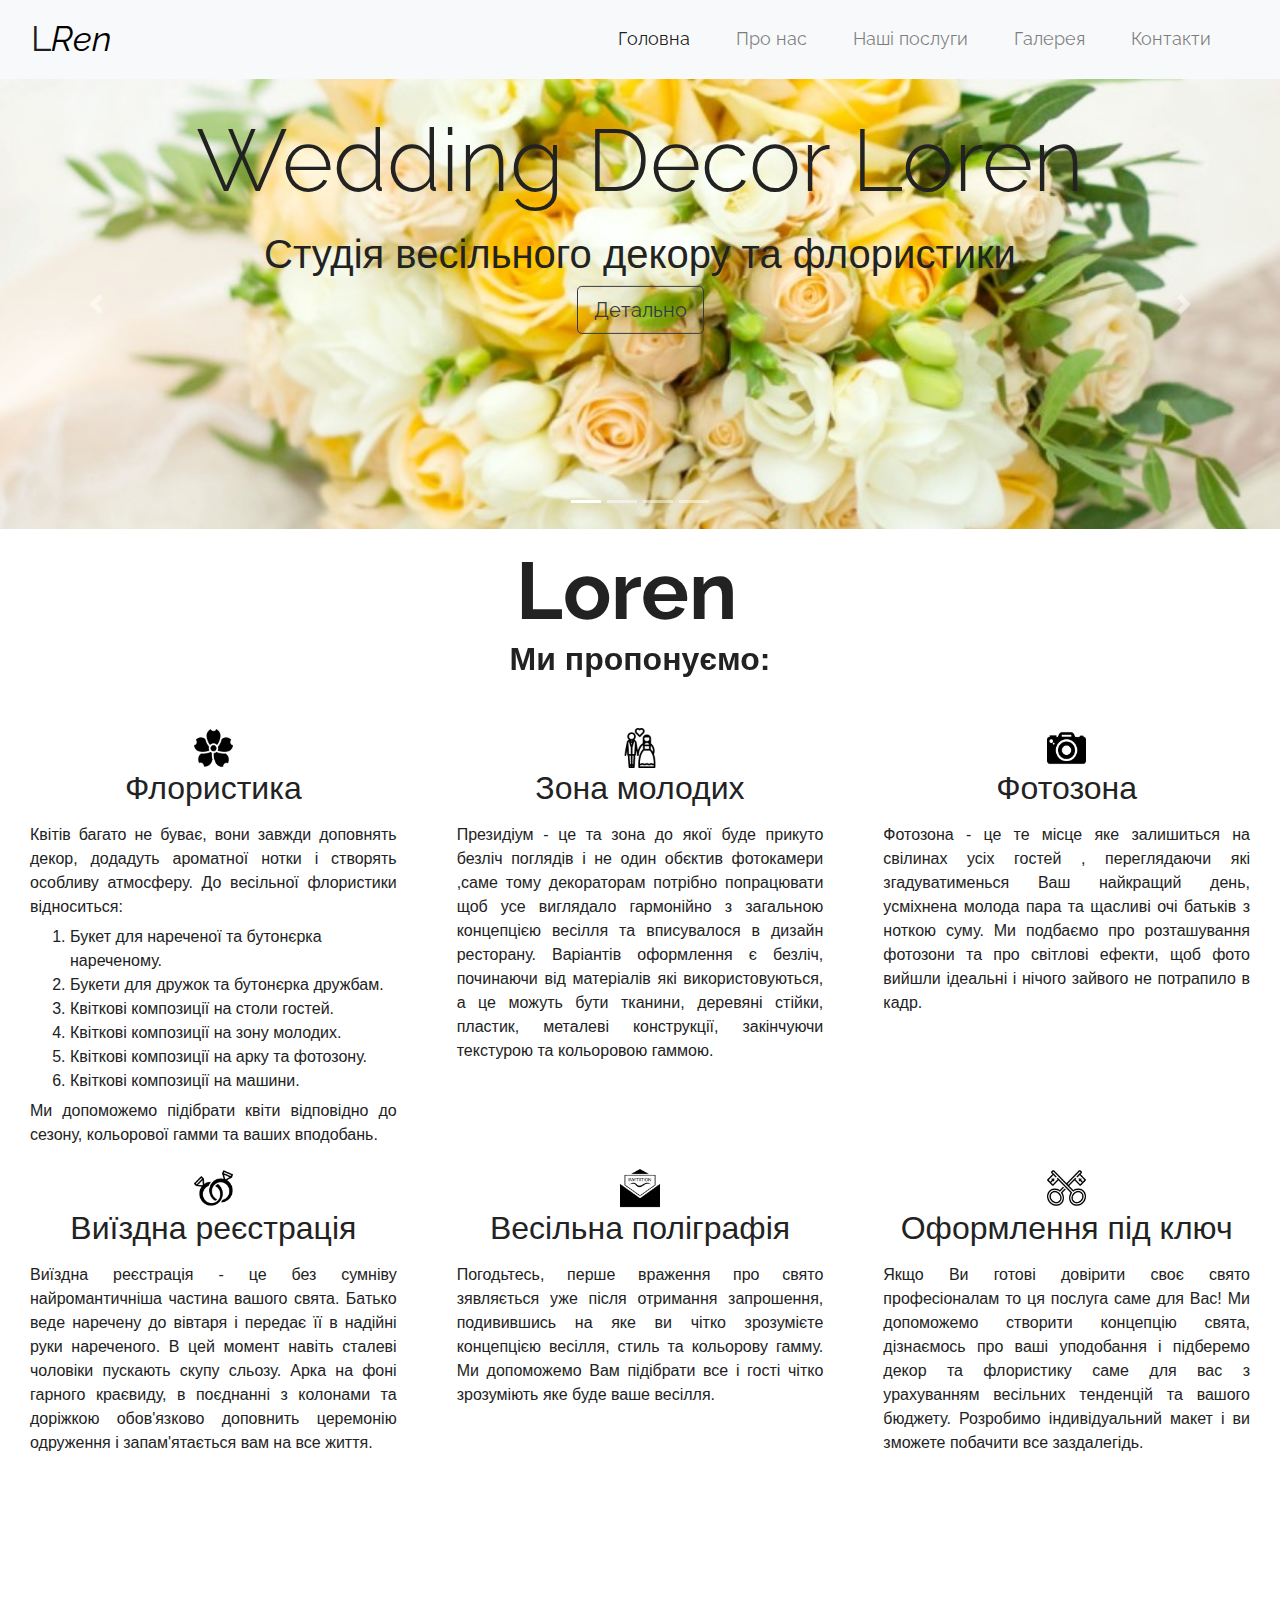
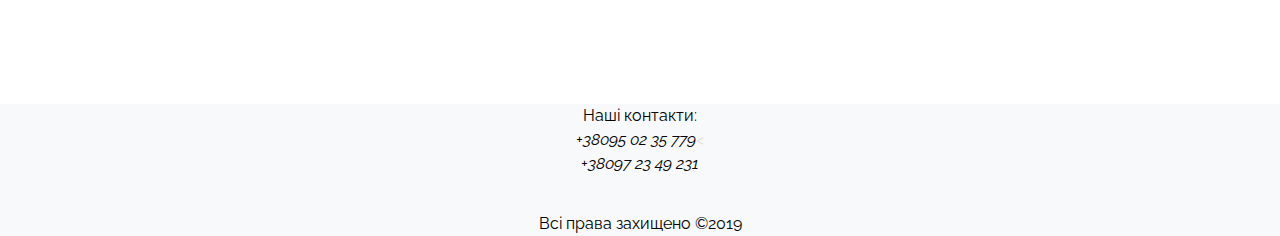
==== commit 71948ec8: ",odified styly for index page" ====
--- a/index.html
+++ b/index.html
@@ -83,7 +83,7 @@
 <div class="container">
     <div class="text-center alert">
         <div class="col-12">
-            <div class="container justify-content-center">
+            <div class="justify-content-center">
                 <div class="row">
                     <h1 class="font-weight-bold text-typing">Loren</i></h1>
                 </div>
@@ -180,7 +180,7 @@
 <footer class="container-fluid bg-light">
     <div class="container-fluid text-center social">
         <span>Наші контакти:</span><br>
-        <i class="fas fa-phone">+38095 02 35 779</i><br>
+        <i class="fas fa-phone">+38095 02 35 779</i><<br>
         <i class="fab fa-viber">+38097 23 49 231</i><br>
         <a href="https://www.facebook.com/oksanavolodynyrivna" target="_blank" title="Facebook"><i
                 class="fab fa-facebook"></i></a>
--- a/css/index.css
+++ b/css/index.css
@@ -26,19 +26,18 @@
 /*slider*/
 .carousel-inner{
     height: 450px;
+
 }
 .carousel-inner img{
     transform: translateY(-5%);
     width: 100%;
     height: 100%;
 }
-.flexabl-img{
-    max-width: 100%;
-}
 
-@media  (min-width: 860px) {
+@media (min-width: 820px) {
     .carousel-inner img{
-        width: 100%;}
+        width: 100%;
+    }
 }
 
 .carousel-caption{
@@ -47,7 +46,7 @@
     transform: translateY(-100%);
 }
 .carousel-caption h1{
-    padding-top: 25px;
+    padding-top: 1vh;
     font-style: initial;
     color: rgb(34, 34, 34);
 }
@@ -55,12 +54,12 @@
     color: rgb(34, 34, 34);
     font-family: "Book Antiqua", sans-serif;
     font-size: 2.5em;
-    padding-top: 15px;
+    padding-top: 1vh;
 }
 /*main block*/
-@media (max-width: 450px) {
+@media (max-width: 860px) {
     .carousel-caption .display-2 {
-        font-size: 2em;
+        font-size: 1em;
     }
 }
 .padding{
@@ -181,21 +180,4 @@
 
 ***********************************************************/
 
-/*@media (max-width: 1160px) {
-    .container{
-        width: 100%;
-    }
-    .col-4{
-        width: 100%;
-        box-sizing: content-box;
-        box-sizing: border-box;
 
-
-        margin: 0;
-        padding-left: 15px;
-        padding-right: 15px;
-        text-align: center;
-
-    }
-}*/
-
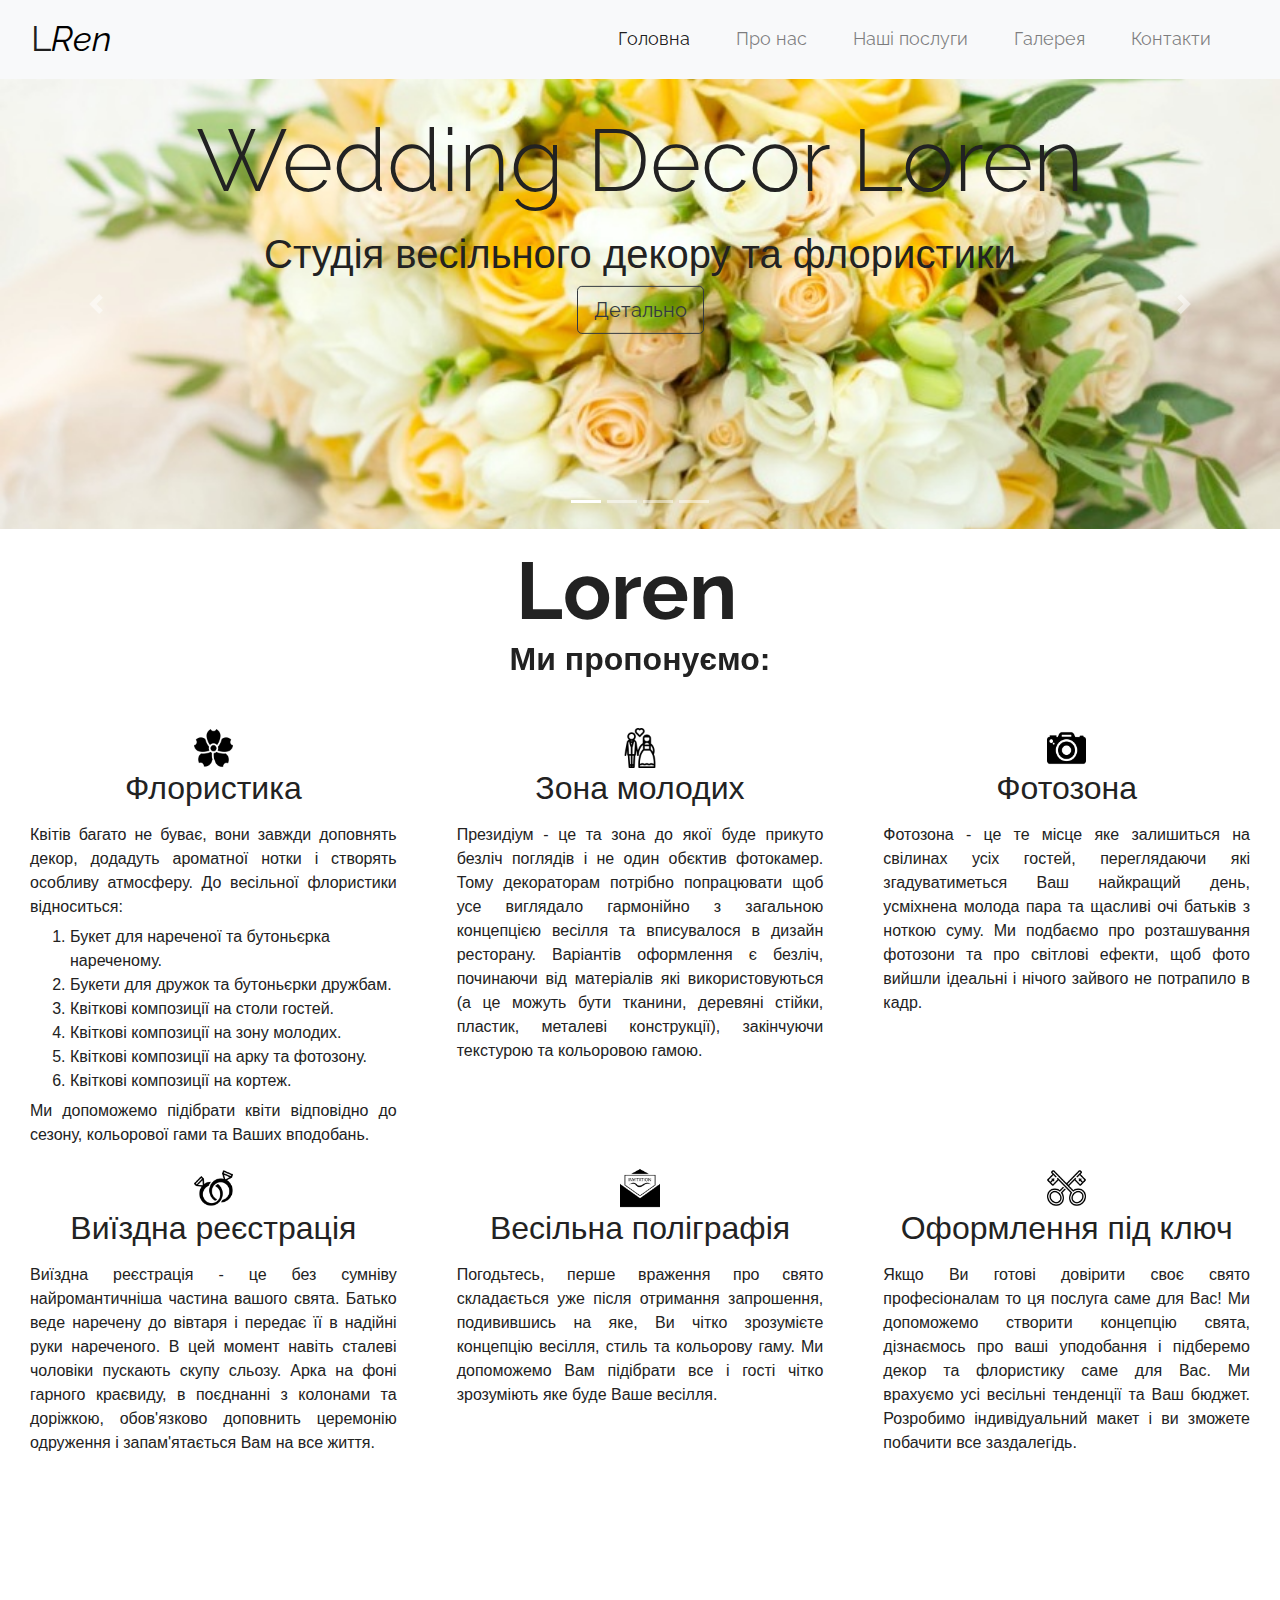
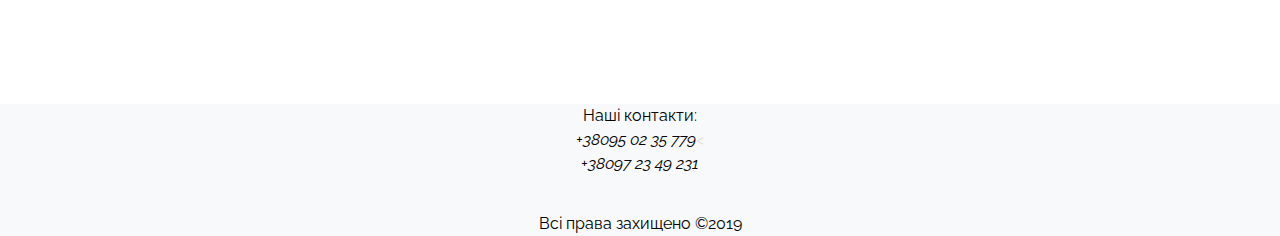
==== commit b6a53453: "modified ukrainian text" ====
--- a/index.html
+++ b/index.html
@@ -102,14 +102,14 @@
                 <p class="text-justify">Квітів багато не буває, вони завжди доповнять декор, додадуть ароматної нотки і
                     створять особливу атмосферу. До весільної флористики відноситься:
                 <ol class="text-left">
-                    <li>Букет для нареченої та бутонєрка нареченому.</li>
-                    <li>Букети для дружок та бутонєрка дружбам.</li>
+                    <li>Букет для нареченої та бутоньєрка нареченому.</li>
+                    <li>Букети для дружок та бутоньєрки дружбам.</li>
                     <li>Квіткові композиції на столи гостей.</li>
                     <li>Квіткові композиції на зону молодих.</li>
                     <li>Квіткові композиції на арку та фотозону.</li>
-                    <li>Квіткові композиції на машини.</li>
+                    <li>Квіткові композиції на кортеж.</li>
                 </ol>
-                <p class="text-justify">Ми допоможемо підібрати квіти відповідно до сезону, кольорової гамми та ваших
+                <p class="text-justify">Ми допоможемо підібрати квіти відповідно до сезону, кольорової гами та Ваших
                     вподобань.</p>
             </div>
         </div>
@@ -118,18 +118,18 @@
             <h3>Зона молодих</h3>
             <div class="container hower">
                 <p class="text-justify">Президіум - це та зона до якої буде прикуто безліч поглядів і не один обєктив
-                    фотокамери ,саме тому декораторам потрібно попрацювати щоб усе виглядало гармонійно з загальною
+                    фотокамер. Тому декораторам потрібно попрацювати щоб усе виглядало гармонійно з загальною
                     концепцією весілля та вписувалося в дизайн ресторану. Варіантів оформлення є безліч, починаючи від
-                    матеріалів які використовуються, а це можуть бути тканини,
-                    деревяні стійки, пластик, металеві конструкції, закінчуючи текстурою та кольоровою гаммою.</p>
+                    матеріалів які використовуються (а це можуть бути тканини,
+                    деревяні стійки, пластик, металеві конструкції), закінчуючи текстурою та кольоровою гамою.</p>
             </div>
         </div>
         <div class="col-xs-12 col-sm-6 col-md-4">
             <img class="rotate" src="img/index/icon/fotozona%20.png">
             <h3>Фотозона</h3>
             <div class="container hower">
-                <p class="text-justify">Фотозона - це те місце яке залишиться на свілинах усіх гостей , переглядаючи які
-                    згадуватименься Ваш найкращий день, усміхнена молода пара та щасливі очі батьків з ноткою суму.
+                <p class="text-justify">Фотозона - це те місце яке залишиться на свілинах усіх гостей, переглядаючи які
+                    згадуватиметься Ваш найкращий день, усміхнена молода пара та щасливі очі батьків з ноткою суму.
                     Ми подбаємо про розташування фотозони та про світлові ефекти, щоб фото вийшли ідеальні і нічого
                     зайвого не потрапило в кадр.
             </div>
@@ -142,8 +142,8 @@
                 <p class="text-justify">Виїздна реєстрація - це без сумніву найромантичніша частина вашого свята. Батько
                     веде наречену до вівтаря і передає її в надійні руки нареченого. В цей момент навіть сталеві
                     чоловіки пускають скупу сльозу.
-                    Арка на фоні гарного краєвиду, в поєднанні з колонами та доріжкою обов'язково доповнить церемонію
-                    одруження і запам'ятається вам на все життя.
+                    Арка на фоні гарного краєвиду, в поєднанні з колонами та доріжкою, обов'язково доповнить церемонію
+                    одруження і запам'ятається Вам на все життя.
                 </p>
             </div>
         </div>
@@ -151,9 +151,9 @@
             <img class="rotate" src="img/index/icon/poligraphy.png">
             <h3>Весільна поліграфія</h3>
             <div class="container hower">
-                <p class="text-justify">Погодьтесь, перше враження про свято зявляється уже після отримання запрошення,
-                    подивившись на яке ви чітко зрозумієте концепцією весілля, стиль та кольорову гамму.
-                    Ми допоможемо Вам підібрати все і гості чітко зрозуміють яке буде ваше весілля.</p>
+                <p class="text-justify">Погодьтесь, перше враження про свято складається уже після отримання запрошення,
+                    подивившись на яке, Ви чітко зрозумієте концепцію весілля, стиль та кольорову гаму.
+                    Ми допоможемо Вам підібрати все і гості чітко зрозуміють яке буде Ваше весілля.</p>
             </div>
         </div>
         <div class="col-xs-12 col-sm-6 col-md-4">
@@ -162,7 +162,7 @@
             <div class="container hower">
                 <p class="text-justify">Якщо Ви готові довірити своє свято професіоналам то ця послуга саме для Вас!
                     Ми допоможемо створити концепцію свята, дізнаємось про ваші уподобання і підберемо декор та
-                    флористику саме для вас з урахуванням весільних тенденцій та вашого бюджету. Розробимо
+                    флористику саме для Вас. Ми врахуємо усі весільні тенденції та Ваш бюджет. Розробимо
                     індивідуальний макет і ви зможете побачити все заздалегідь.
                 </p>
             </div>
